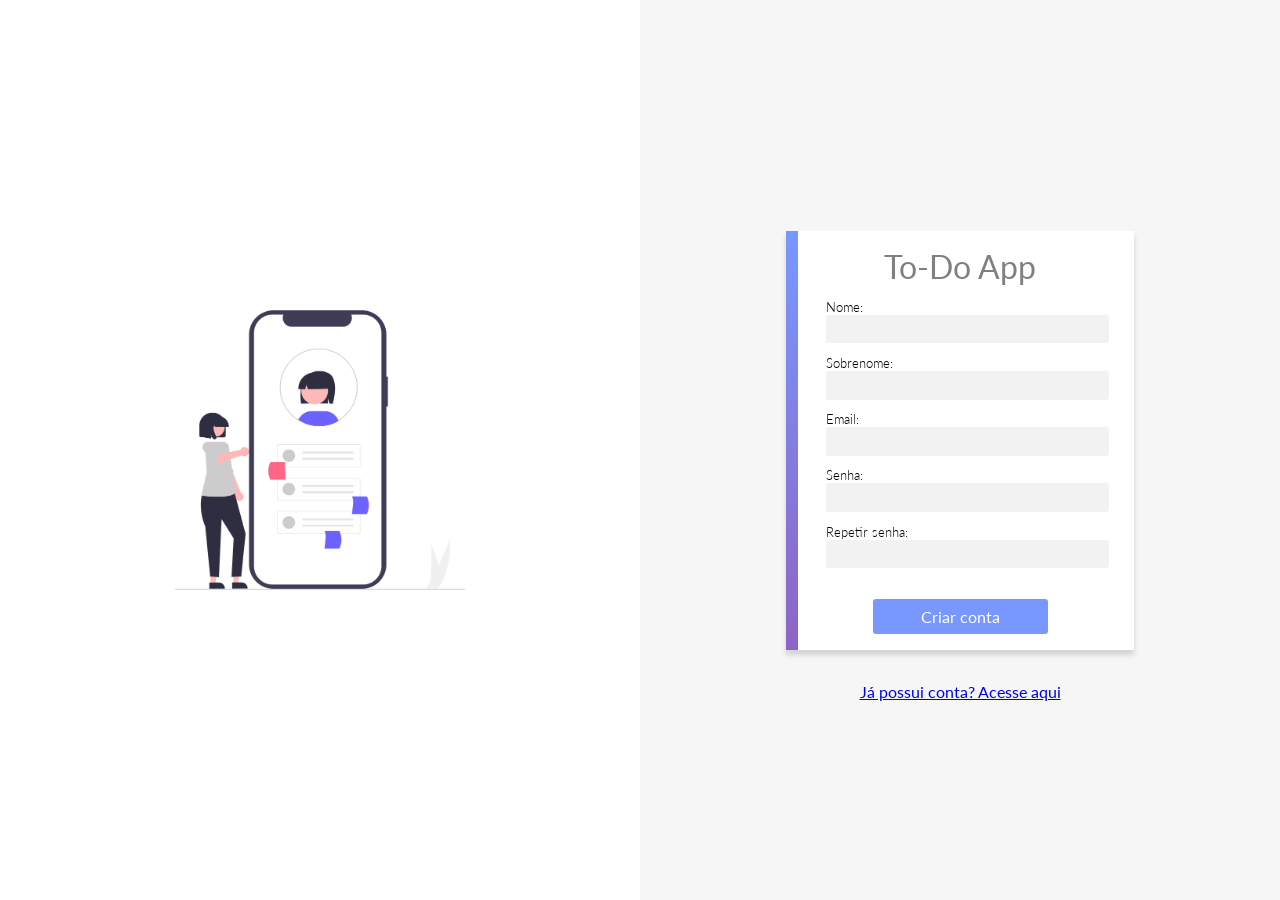
==== signup.html @ e87f22c5 "first commit and final...I hope" ====
<!DOCTYPE html>
<html lang="pt-BR">

<head>
  <meta charset="UTF-8">
  <meta http-equiv="X-UA-Compatible" content="IE=edge">
  <meta name="viewport" content="width=device-width, initial-scale=1.0">
  <title>To-Do App</title>

  <!-- ---------------- estilos compartilhados entre login e signup ---------------- -->
  <link rel="stylesheet" href="styles/acesso.css">

 
</head>

<body>
  
  <div class="left">
    <img src="./assets/pessoa-signup.png" alt="">
  </div>
  <div class="right">
    <form>
      <div class="form-header">
        <p>To-Do App</p>
      </div>
      
      <label>
        Nome:
        <input id = "inputNome" type="text" >
      </label>
      <label>
        Sobrenome:
        <input id = "inputSobrenome" type="text" >
      </label>
      <label>
        Email:
        <input id = "inputEmail" type="email" >
      </label>
      <label>
        Senha:
        <input id = "inputPassword" type="password" >
      </label>
      <label>
        Repetir senha:
        <input id = "inputRepeatPassword" type="password">
      </label>

      <button type="submit">Criar conta</button>
      
    </form>
    <div class="ingressar">
      <a href="index.html">Já possui conta? Acesse aqui</a>
    </div>
  </div>
  
  <!-- ---------------------- lógica aplicada no registro -------------------- -->
  <script src="./scripts/utils.js"></script>
  <script src="./scripts/signup.js"></script>

</body>

</html>
---- styles/acesso.css ----
@import url('./common.css');

body{
  display: flex;
}

h1 {
  color: rgb(116, 116, 116);
  font-weight: 300;
  margin: .5em 0;
}

.error {
  border: 1px solid red;
}

.error + small{
 color: red;
 display: block;
}


form {
  position: relative;
  max-width: 26em;
  background-color: white;
  display: flex;
  align-items: center;
  flex-direction: column;
  margin: 2em auto;
  box-shadow: 0 5px 5px lightgrey;
  padding: 1em 2.5em;
  box-sizing: border-box;
}

form:after {
  position: absolute;
  content: '';
  width: .7em;
  height: 100%;
  top: 0;
  left: 0;
  background: linear-gradient(var(--primary), var(--secondary));
}


input {
  width: 100%;
  padding: .4em .5em;
  background-color: var(--app-grey);
  border: 1px solid var(--app-grey);
  border-radius: .2em;
}

input:focus {
  outline: none;
  border: 1px solid lightgrey;
}

label {
  width: 100%;
  font-weight: 300;
  margin-bottom: -.1em;
  margin-top: 1em;
  font-size: .8em;
}

button {
  padding: .5em 3em;
  background-color: var(--primary);
  color: white;
  margin-top: 2em;
  font-weight: 400;
  font-size: 1em;
}

.form-header {
  color: grey;
  font-size: 2em;
}
.ingressar{
  text-align: center;
}
.left{
  width: 50%;  
  background-color: white;
  text-align: center;
  display: flex;
  align-items: center;
  justify-content: center;
}
.left img{
  width:60%;
}
.right{
  width: 50%;
  display: flex;
  flex-direction: column;
  align-items: center;
  justify-content: center;
}
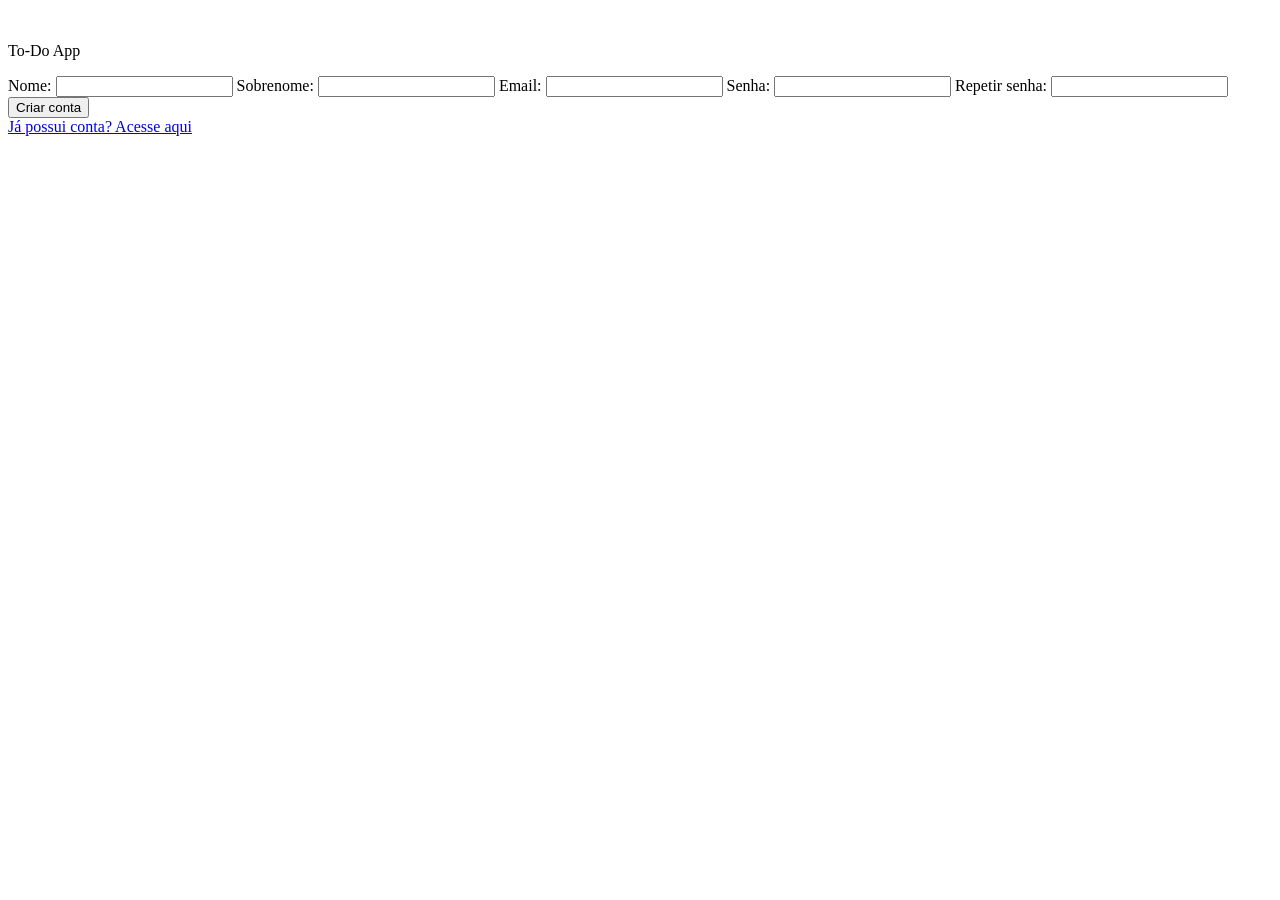
==== commit dcfd1585: "Add files via upload" ====
--- a/signup.html
+++ b/signup.html
@@ -54,7 +54,7 @@
   </div>
   
   <!-- ---------------------- lógica aplicada no registro -------------------- -->
-  <script src="./scripts/utils.js"></script>
+
   <script src="./scripts/signup.js"></script>
 
 </body>
